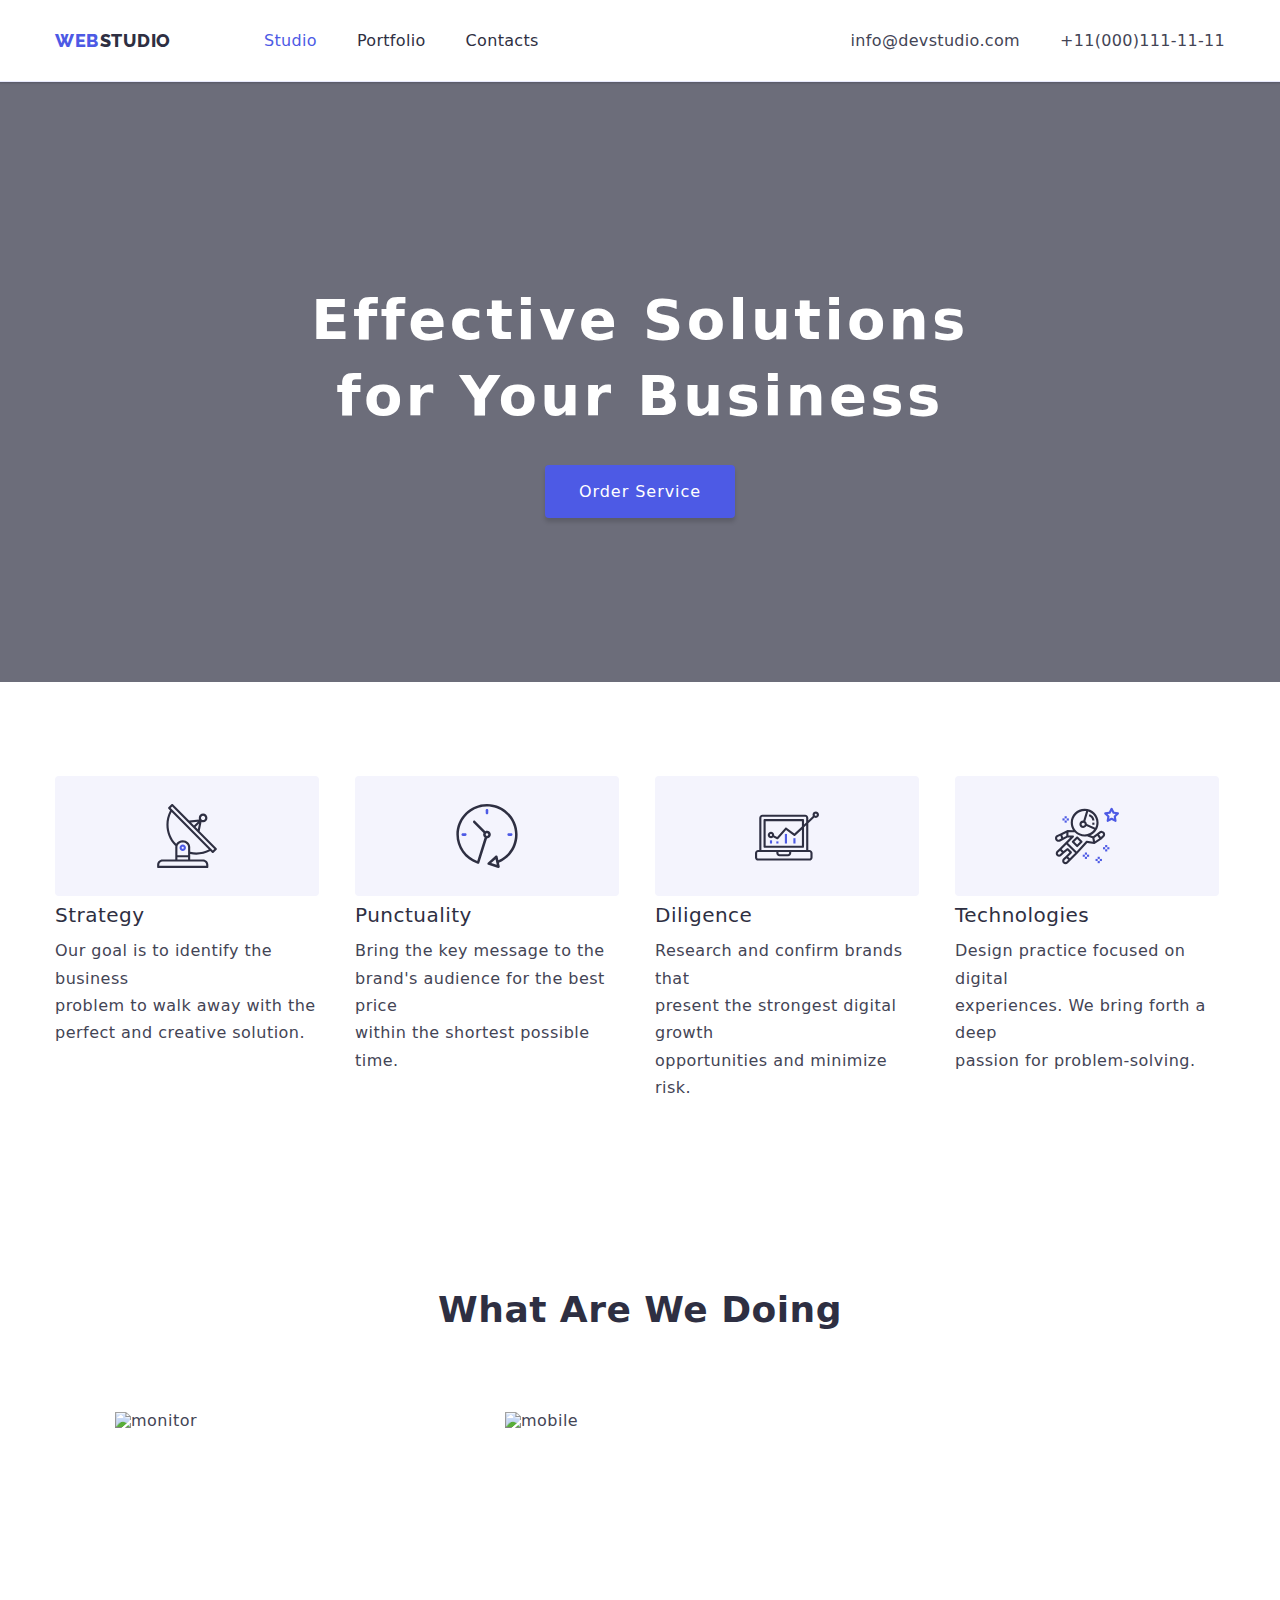
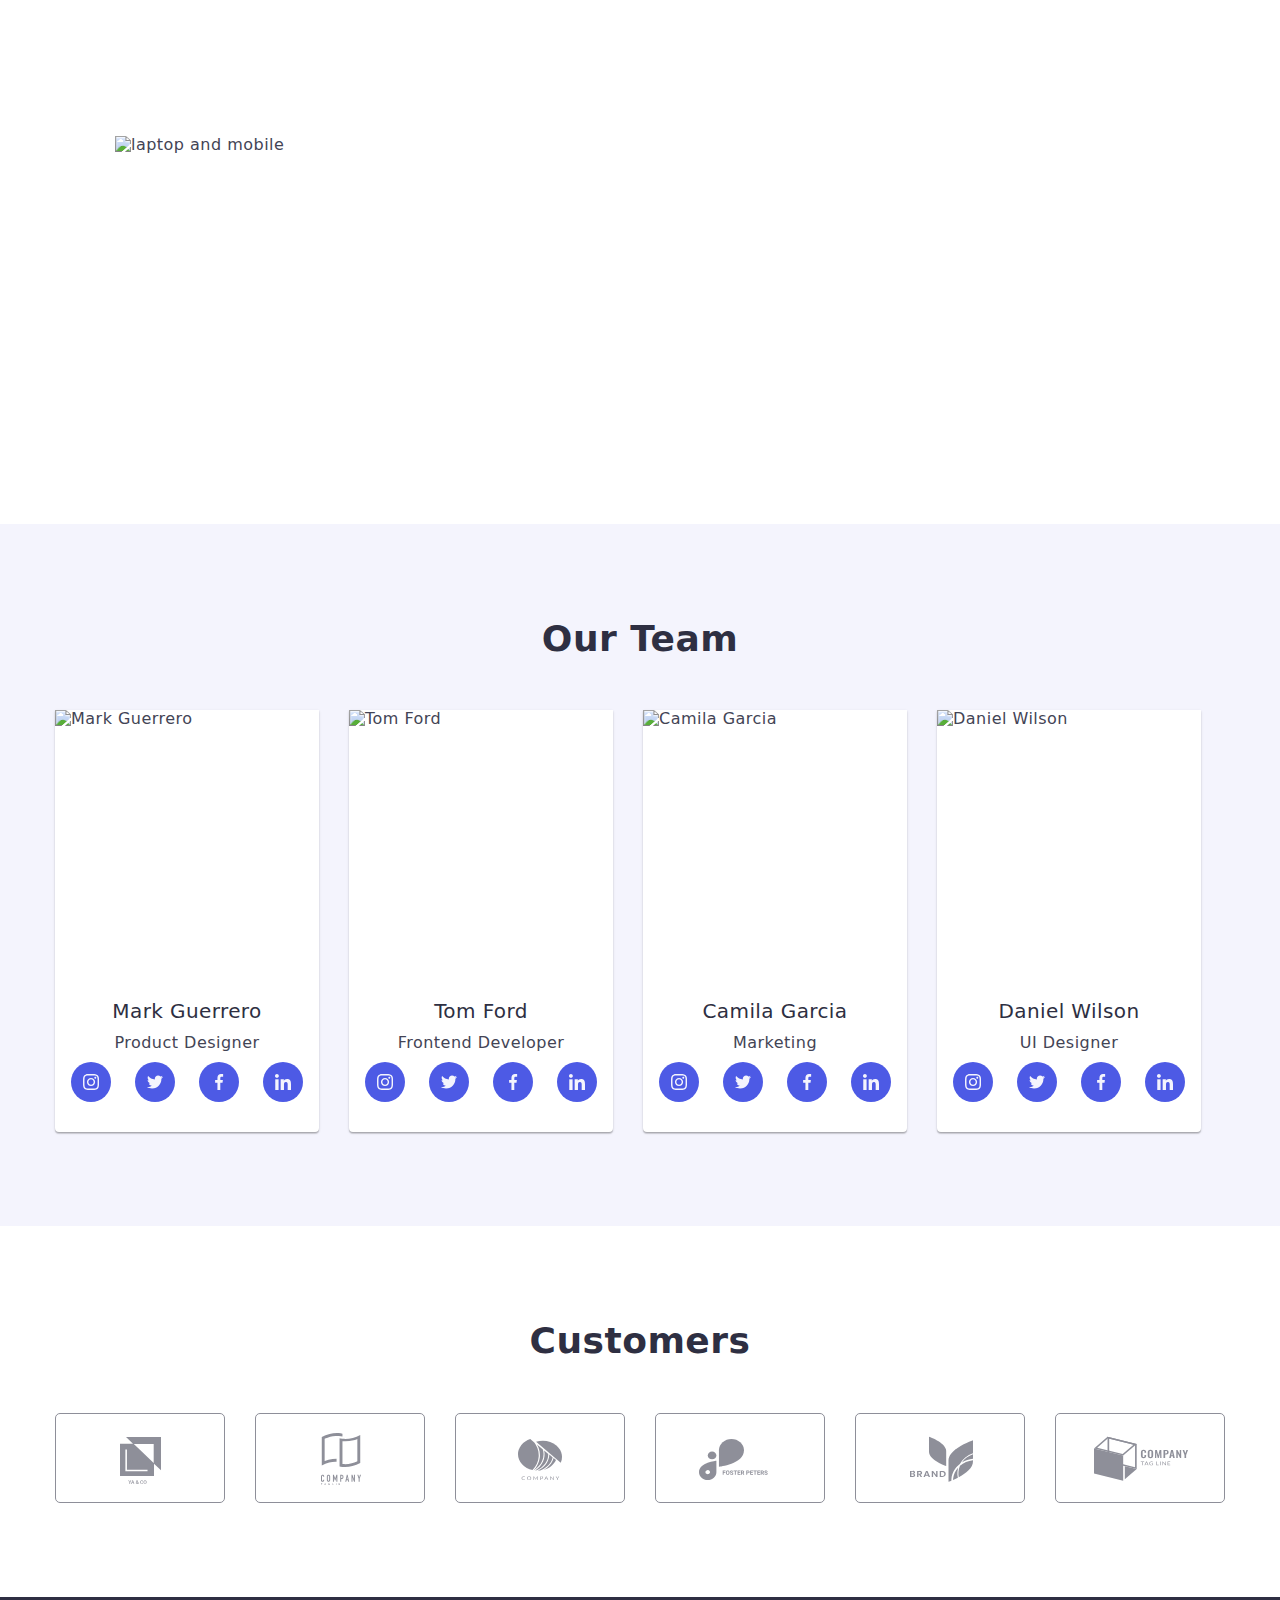
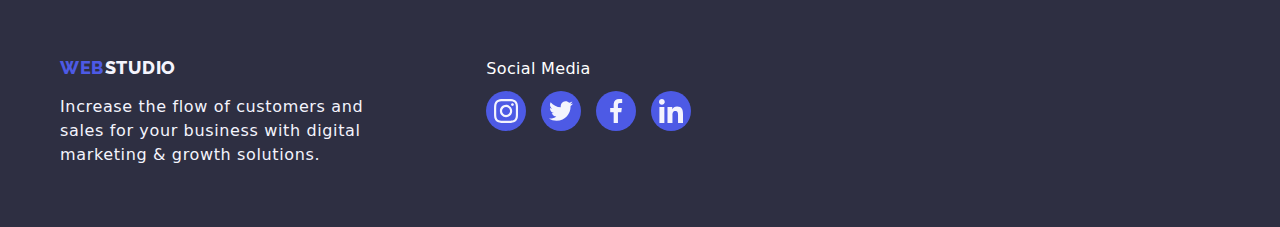
==== index.html @ f1c35217 "c" ====
<!DOCTYPE html>
<html lang="en">
  <head>
    <meta charset="UTF-8" />
    <meta name="viewport" content="width=device-width, initial-scale=1.0" />
    <title>Studio</title>
    <link rel="stylesheet" href="./css/styles.css" />
    <link rel="preconnect" href="https://fonts.googleapis.com " />
    <link rel="preconnect" href="https://fonts.gstatic.com " crossorigin />
    <link
      href="https://fonts.googleapis.com/css2?family=Raleway:wght@800&family=Roboto:wght@400;500;700;900&display=swap"
      rel="stylesheet"
    />
    <link
      rel="stylesheet"
      href="https://cdnjs.cloudflare.com/ajax/libs/modern-normalize/2.0.0/modern-normalize.min.css "
    />
    <!-- AOS -->
    <link href="https://unpkg.com/aos@2.3.1/dist/aos.css" rel="stylesheet" />

    <!-- Animate.CSS -->
    <link
      rel="stylesheet"
      href="https://cdnjs.cloudflare.com/ajax/libs/animate.css/4.1.1/animate.min.css"
    />
  </head>

  <body>
    <!-- Header -->

    <header class="page-header">
      <div class="container menu">
        <nav class="navigation">
          <a href="./index.html" class="logo-link">
            <span class="logo">WEB</span>
            <span class="studio">STUDIO</span>
          </a>

          <ul class="nav-menu list">
            <li class="item">
              <a href="./index.html" class="page current link">Studio</a>
            </li>

            <li class="item">
              <a href="./portfolio.html" class="page link">Portfolio</a>
            </li>

            <li class="item">
              <a href="#" class="page link">Contacts</a>
            </li>
          </ul>
        </nav>

        <ul class="contacts-menu list">
          <li class="item">
            <a href="mailto:info@devstudio.com" class="contact link"
              >info@devstudio.com</a
            >
          </li>
          <li class="item">
            <a href="tel:+110001111111" class="contact link"
              >+11(000)111-11-11</a
            >
          </li>
        </ul>
      </div>
    </header>

    <!-- Main Section -->
    <main>
      <!-- Hero Section  -->
      <section class="hero">
        <div class="container">
          <h1 class="hero-title">
            Effective Solutions <br />
            for Your Business
          </h1>

          <button class="button primary" type="button" data-modal-open>
            Order Service
          </button>
        </div>
      </section>

      <!-- Section 2 -->
      <section class="section">
        <div class="container">
          <ul class="benefits list">
            <li class="item">
              <div class="icon">
                <svg class="antenna" width="64" height="64">
                  <use href="./images/icons.svg#benefits-antenna"></use>
                </svg>
              </div>
              <h3 class="title">Strategy</h3>
              <p class="description">
                Our goal is to identify the business
                <br />problem to walk away with the <br />perfect and creative
                solution.
              </p>
            </li>

            <li class="item">
              <div class="icon">
                <svg class="antenna" width="64" height="64">
                  <use href="./images/icons.svg#benefits-clock"></use>
                </svg>
              </div>
              <h3 class="title">Punctuality</h3>
              <p class="description">
                Bring the key message to the <br />
                brand's audience for the best price <br />
                within the shortest possible time.
              </p>
            </li>

            <li class="item">
              <div class="icon">
                <svg class="antenna" width="64" height="64">
                  <use href="./images/icons.svg#benefits-diagram"></use>
                </svg>
              </div>
              <h3 class="title">Diligence</h3>
              <p class="description">
                Research and confirm brands that <br />
                present the strongest digital growth <br />
                opportunities and minimize risk.
              </p>
            </li>

            <li class="item">
              <div class="icon">
                <svg class="antenna" width="64" height="64">
                  <use href="./images/icons.svg#benefits-astronaut"></use>
                </svg>
              </div>
              <h3 class="title">Technologies</h3>
              <p class="description">
                Design practice focused on digital <br />
                experiences. We bring forth a deep <br />
                passion for problem-solving.
              </p>
            </li>
          </ul>
        </div>
      </section>

      <!-- Section 3 -->
      <section class="section no-top padding">
        <div class="container">
          <h2 class="section-title">What Are We Doing</h2>

          <ul class="what-we-do list">
            <li class="item">
              <img
                src="./images/image-1.jpg"
                alt="monitor"
                width="360"
                height="294"
                class="image"
              />
            </li>

            <li class="item">
              <img
                src="./images/image-2.jpg"
                alt="mobile"
                width="360"
                height="294"
                class="image"
              />
            </li>

            <li class="item">
              <img
                src="./images/image-3.jpg"
                alt="laptop and mobile"
                width="360"
                height="294"
                class="image"
              />
            </li>
          </ul>
        </div>
      </section>

      <!-- Section 4 -->
      <section class="section bg-team">
        <div class="container">
          <h2 class="section-title">Our Team</h2>

          <ul class="team list">
            <li class="item">
              <img
                src="./images/mark.jpg"
                alt="Mark Guerrero"
                width="264"
                height="260"
                class="image"
              />
              <h3 class="name">Mark Guerrero</h3>
              <p class="position">Product Designer</p>
              <ul class="social-team list">
                <li class="icon-item">
                  <a
                    href="https://www.instagram.com/"
                    target="_blank"
                    rel="noopener noreferrer"
                    class="link"
                    aria-label="link to instagram"
                  >
                    <svg class="icon" width="16px" height="16px">
                      <use href="./images/icons.svg#instagram"></use>
                    </svg>
                  </a>
                </li>
                <li class="icon-item">
                  <a
                    href="https://www.twitter.com/"
                    target="_blank"
                    rel="noopener noreferrer"
                    class="link"
                    aria-label="link to twitter"
                  >
                    <svg class="icon" width="16px" height="16px">
                      <use href="./images/icons.svg#twitter"></use>
                    </svg>
                  </a>
                </li>
                <li class="icon-item">
                  <a
                    href="https://www.facebook.com/"
                    target="_blank"
                    rel="noopener noreferrer"
                    class="link"
                    aria-label="link to facebook"
                  >
                    <svg class="icon" width="16px" height="16px">
                      <use href="./images/icons.svg#facebook"></use>
                    </svg>
                  </a>
                </li>
                <li class="icon-item">
                  <a
                    href="https://www.linkedin.com/"
                    target="_blank"
                    rel="noopener noreferrer"
                    class="link"
                    aria-label="link to linkedin"
                  >
                    <svg class="icon" width="16px" height="16px">
                      <use href="./images/icons.svg#linkedin"></use>
                    </svg>
                  </a>
                </li>
              </ul>
            </li>

            <li class="item">
              <img
                src="./images/tom.jpg"
                alt="Tom Ford"
                width="264"
                height="260"
                class="image"
              />
              <h3 class="name">Tom Ford</h3>
              <p class="position">Frontend Developer</p>
              <ul class="social-team list">
                <li class="icon-item">
                  <a
                    href="https://www.instagram.com/"
                    target="_blank"
                    rel="noopener noreferrer"
                    class="link"
                    aria-label="link to instagram"
                  >
                    <svg class="icon" width="16px" height="16px">
                      <use href="./images/icons.svg#instagram"></use>
                    </svg>
                  </a>
                </li>
                <li class="icon-item">
                  <a
                    href="https://www.twitter.com/"
                    target="_blank"
                    rel="noopener noreferrer"
                    class="link"
                    aria-label="link to twitter"
                  >
                    <svg class="icon" width="16px" height="16px">
                      <use href="./images/icons.svg#twitter"></use>
                    </svg>
                  </a>
                </li>
                <li class="icon-item">
                  <a
                    href="https://www.facebook.com/"
                    target="_blank"
                    rel="noopener noreferrer"
                    class="link"
                    aria-label="link to facebook"
                  >
                    <svg class="icon" width="16px" height="16px">
                      <use href="./images/icons.svg#facebook"></use>
                    </svg>
                  </a>
                </li>
                <li class="icon-item">
                  <a
                    href="https://www.linkedin.com/"
                    target="_blank"
                    rel="noopener noreferrer"
                    class="link"
                    aria-label="link to linkedin"
                  >
                    <svg class="icon" width="16px" height="16px">
                      <use href="./images/icons.svg#linkedin"></use>
                    </svg>
                  </a>
                </li>
              </ul>
            </li>

            <li class="item">
              <img
                src="./images/camila.jpg"
                alt="Camila Garcia"
                width="264"
                height="260"
                class="image"
              />
              <h3 class="name">Camila Garcia</h3>
              <p class="position">Marketing</p>
              <ul class="social-team list">
                <li class="icon-item">
                  <a
                    href="https://www.instagram.com/"
                    target="_blank"
                    rel="noopener noreferrer"
                    class="link"
                    aria-label="link to instagram"
                  >
                    <svg class="icon" width="16px" height="16px">
                      <use href="./images/icons.svg#instagram"></use>
                    </svg>
                  </a>
                </li>
                <li class="icon-item">
                  <a
                    href="https://www.twitter.com/"
                    target="_blank"
                    rel="noopener noreferrer"
                    class="link"
                    aria-label="link to twitter"
                  >
                    <svg class="icon" width="16px" height="16px">
                      <use href="./images/icons.svg#twitter"></use>
                    </svg>
                  </a>
                </li>
                <li class="icon-item">
                  <a
                    href="https://www.facebook.com/"
                    target="_blank"
                    rel="noopener noreferrer"
                    class="link"
                    aria-label="link to facebook"
                  >
                    <svg class="icon" width="16px" height="16px">
                      <use href="./images/icons.svg#facebook"></use>
                    </svg>
                  </a>
                </li>
                <li class="icon-item">
                  <a
                    href="https://www.linkedin.com/"
                    target="_blank"
                    rel="noopener noreferrer"
                    class="link"
                    aria-label="link to linkedin"
                  >
                    <svg class="icon" width="16px" height="16px">
                      <use href="./images/icons.svg#linkedin"></use>
                    </svg>
                  </a>
                </li>
              </ul>
            </li>

            <li class="item">
              <img
                src="./images/daniel.jpg"
                alt="Daniel Wilson"
                width="264"
                height="260"
                class="image"
              />
              <h3 class="name">Daniel Wilson</h3>
              <p class="position">UI Designer</p>
              <ul class="social-team list">
                <li class="icon-item">
                  <a
                    href="https://www.instagram.com/"
                    target="_blank"
                    rel="noopener noreferrer"
                    class="link"
                    aria-label="link to instagram"
                  >
                    <svg class="icon" width="16px" height="16px">
                      <use href="./images/icons.svg#instagram"></use>
                    </svg>
                  </a>
                </li>
                <li class="icon-item">
                  <a
                    href="https://www.twitter.com/"
                    target="_blank"
                    rel="noopener noreferrer"
                    class="link"
                    aria-label="link to twitter"
                  >
                    <svg class="icon" width="16px" height="16px">
                      <use href="./images/icons.svg#twitter"></use>
                    </svg>
                  </a>
                </li>
                <li class="icon-item">
                  <a
                    href="https://www.facebook.com/"
                    target="_blank"
                    rel="noopener noreferrer"
                    class="link"
                    aria-label="link to facebook"
                  >
                    <svg class="icon" width="16px" height="16px">
                      <use href="./images/icons.svg#facebook"></use>
                    </svg>
                  </a>
                </li>
                <li class="icon-item">
                  <a
                    href="https://www.linkedin.com/"
                    target="_blank"
                    rel="noopener noreferrer"
                    class="link"
                    aria-label="link to linkedin"
                  >
                    <svg class="icon" width="16px" height="16px">
                      <use href="./images/icons.svg#linkedin"></use>
                    </svg>
                  </a>
                </li>
              </ul>
            </li>
          </ul>
        </div>
      </section>

      <!-- Section 5 Customers Section -->

      <section class="section">
        <div class="container">
          <h2 class="section-title">Customers</h2>
          <ul class="partners list">
            <li class="item">
              <a class="link" href="" aria aria-label="client 1"
                ><svg class="icon" width="104" height="56">
                  <use href="./images/icons.svg#logo1"></use>
                </svg>
              </a>
            </li>
            <li class="item">
              <a class="link" href="" aria aria-label="client 2"
                ><svg class="icon" width="104" height="56">
                  <use href="./images/icons.svg#logo2"></use>
                </svg>
              </a>
            </li>
            <li class="item">
              <a class="link" href="" aria aria-label="client 3"
                ><svg class="icon" width="104" height="56">
                  <use href="./images/icons.svg#logo3"></use>
                </svg>
              </a>
            </li>
            <li class="item">
              <a class="link" href="" aria aria-label="client 4"
                ><svg class="icon" width="104" height="56">
                  <use href="./images/icons.svg#logo4"></use>
                </svg>
              </a>
            </li>
            <li class="item">
              <a class="link" href="" aria aria-label="client 5"
                ><svg class="icon" width="104" height="56">
                  <use href="./images/icons.svg#logo5"></use>
                </svg>
              </a>
            </li>
            <li class="item">
              <a class="link" href="" aria aria-label="client 6"
                ><svg class="icon" width="104" height="56">
                  <use href="./images/icons.svg#logo6"></use>
                </svg>
              </a>
            </li>
          </ul>
        </div>
      </section>
    </main>

    <!-- Footer -->

    <footer class="page-footer">
      <div class="container">
        <!-- Footer -->
        <div class="footer">
          <!-- Footer Address -->
          <div class="footer-address">
            <a href="./index.html" class="logo-link">
              <span class="logo">WEB</span>
              <span class="studio-footer">STUDIO</span>
            </a>
            <p class="footer-description">
              Increase the flow of customers and <br />
              sales for your business with digital <br />
              marketing & growth solutions.
            </p>
          </div>

          <!-- Footer Block -->
          <div class="footer-block">
            <b class="footer-heading">Social Media</b>
            <ul class="social-footer list">
              <li class="icon-item">
                <a
                  class="link"
                  href="https://www.instagram.com/"
                  target="_blank"
                  rel="noopener noreferrer"
                  aria-label="link to instagram"
                >
                  <svg class="social-icon" width="24px" height="24px">
                    <use href="./images/icons.svg#instagram"></use>
                  </svg>
                </a>
              </li>
              <li class="icon-item">
                <a
                  class="link"
                  href="https://www.twitter.com/"
                  target="_blank"
                  rel="noopener noreferrer"
                  aria-label="link to twitter"
                >
                  <svg class="social-icon" width="24px" height="24px">
                    <use href="./images/icons.svg#twitter"></use>
                  </svg>
                </a>
              </li>
              <li class="icon-item">
                <a
                  class="link"
                  href="https://www.facebook.com/"
                  target="_blank"
                  rel="noopener noreferrer"
                  aria-label="link to facebook"
                >
                  <svg class="social-icon" width="24px" height="24px">
                    <use href="./images/icons.svg#facebook"></use>
                  </svg>
                </a>
              </li>

              <li class="icon-item">
                <a
                  class="link"
                  href="https://www.linkedin.com/"
                  target="_blank"
                  rel="noopener noreferrer"
                  aria-label="link to linkedin"
                >
                  <svg class="social-icon" width="24px" height="24px">
                    <use href="./images/icons.svg#linkedin"></use>
                  </svg>
                </a>
              </li>
            </ul>
          </div>
        </div>
      </div>
    </footer>

    <!-- Modal -->
    <div class="backdrop is-hidden" data-modal>
      <div class="modal">
        <button class="modal-close" type="button" data-modal-close>
          <svg class="modal-close-icon" width="8" height="8">
            <use href="./images/icons.svg#icon-close"></use>
          </svg>
        </button>
      </div>
    </div>

    <!-- AOS SCRIPTS -->
    <script src="https://unpkg.com/aos@2.3.1/dist/aos.js"></script>

    <!-- INITIALIZE AOS -->
    <script>
      AOS.init();
    </script>

    <!-- Modal Script -->
    <script src="./js/modal.js"></script>
  </body>
</html>
---- css/styles.css ----
:root {
  --iris: #4d5ae5;
  --navyblue: #2e2f42;
  --cloud: #f4f4fd;
  --cornflower: #e7e9fc;
  --ocean: #404bbf;
  --slate: #434455;
  --dairy, #FCFCFC
}

body {
  font-family: "Roboto", sans-serif;
  font-size: 16px;
  letter-spacing: 0.03em;
  color: var(--slate);
}

h1,
h2,
h3,
h4,
h5,
h6,
p {
  margin: 0;
}

html {
  box-sizing: border-box;
}

*,
*::before *::after {
  box-sizing: inherit;
}

.link {
  text-decoration: none;
  color: inherit;
}

img {
  display: block;
  max-width: 100%;
  height: auto;
}

.page-header {
  border-bottom: 1px solid var(--cornflower, #e7e9fc);
  box-shadow: 0px 1px 6px 0px rgba(46, 47, 66, 0.08),
    0px 1px 1px 0px rgba(46, 47, 66, 0.16),
    0px 2px 1px 0px rgba(46, 47, 66, 0.08);
}

.list {
  list-style: none;
  padding: 0;
  margin: 0;
}

/* Header */

.menu,
.navigation,
.nav-menu,
.contacts-menu {
  display: flex;
  align-items: center;

  transition: color 250ms cubic-bezier(0.4, 0, 0.2, 1);
}

.contacts-menu {
  margin-left: auto;
  gap: 40px;
}

.nav-menu .item:not(:last-child) .contacts-menu .item:not(:last-child) {
  margin-right: 50px;
}

.logo-link {
  font-family: "Raleway", sans-serif;
  font-size: 0;
  font-weight: 800;
  line-height: 1.17;
  text-decoration: none;
}

.logo-link > span {
  font-size: 18px;
  letter-spacing: 0.04em;
}

.logo {
  color: var(--iris, #4d5ae5);
}

.button {
  border-color: transparent;
  font-family: inherit;
  font-weight: 500;
  line-height: 1.5;
  border-radius: 4px;
  letter-spacing: 0.03em;
  cursor: pointer;
  font-size: 16px;

  background-color: transparent;
  transition: background-color 250ms cubic-bezier(0.4, 0, 0.2, 1);
}

.button.primary {
  color: white;
  background-color: var(--iris);
  line-height: 1.87;
  letter-spacing: 0.06em;
  padding: 10px 32px;
  box-shadow: 0px 4px 4px 0px rgba(0, 0, 0, 0.15);

  transition: background-color 250ms cubic-bezier(0.4, 0, 0.2, 1),
    color 250ms cubic-bezier(0.4, 0, 0.2, 1);
}

.button.primary:hover,
.button.primary:focus {
  color: var(--cloud);
  background-color: var(--ocean);
}

.filters {
  display: flex;
  justify-content: center;
  margin-bottom: 50px;
}

.filters .space + .space {
  margin-left: 8px;
}

.button.filter {
  background-color: var(--cloud);
  font-weight: 500;
  line-height: 1.62;
  padding: 6px 22px;
  color: var(--iris);
}

.button.filter:hover,
.button.filter:focus,
.button.filter.current {
  background-color: var(--ocean);
  color: var(--cloud);
  box-shadow: 0px 3px 1px rgba(0, 0, 0, 0.1), 0px 1px 2px rgba(0, 0, 0, 0.08),
    0px 2px 2px rgba(0, 0, 0, 0.12);
}

.project .name {
  font-size: 20px;
  font-weight: 500;
  line-height: 2;
  letter-spacing: 0.04em;
  color: var(--navyblue);
  margin-bottom: 4px;
}

.project .type {
  color: var(--slate);
  font-weight: 400;
  line-height: 1.87;
}

.project-card {
  flex-basis: calc(100% / 3 - 30px);
  margin-left: 30px;
  margin-top: 30px;
}

.section.no-top-padding {
  padding-top: 0;
}

.section-title {
  font-size: 36px;
  line-height: 1.17;
  color: var(--navyblue);
  text-align: center;
  margin-bottom: 50px;
}

.studio {
  color: var(--navyblue, #2e2f42);
}

.nav-menu {
  margin-left: 93px;
  gap: 40px;
}

.nav-menu .page,
.contacts-menu .contact {
  font-weight: 500;
  color: var(--navyblue);
  text-decoration: none;
  line-height: 1.14;
  letter-spacing: 0.02em;
  display: block;
  padding-top: 32px;
  padding-bottom: 31px;
}

.contacts-menu .contact {
  color: var(--slate);
  font-weight: 400;
}

.nav-menu .page:hover,
.nav-menu .page:focus,
.nav-menu .page.current,
.contacts-menu .contact:hover,
.contacts-menu .contact:focus {
  color: var(--iris);
}

.bg-team {
  background-color: var(--cloud);
}

.team {
  display: flex;
  flex-wrap: wrap;
  margin-left: -30px;
  margin-top: -30px;
}

.team .item {
  flex-basis: calc(100% / 4-30px);
  margin-left: 30px;
  margin-top: 30px;
  padding-bottom: 30px;
  background-color: white;
  border-radius: 0px 0px 4px 4px;
  box-shadow: 0px 1px 3px rgba(0, 0, 0, 0.12), 0px 1px 1px rgba(0, 0, 0, 0.14),
    0px 2px 1px rgba(0, 0, 0, 0.12);
}

.substrate {
  background-color: white;
  padding: 20px 24px;
  border: 1px solid #eeeeee;
  border-top: 0;
}

/* Hero Section */

.hero {
  background-color: var(--grey, rgba(46, 47, 66, 0.7));
  background-image: url(../images/people-office.jpg);
  background-size: cover;
  background-position: center;
  background-repeat: no-repeat;
  background-blend-mode: overlay;
  padding: 200px 0;
  text-align: center;
  height: 600px;
}

/* .hero another option */
/* padding: 200px 0; */
/* text-align: center; */
/* background-image: liner-gradient 
      (rgba(46, 47, 66, 0.78), rgba(46, 47, 66, 0.78)),
    url(../images/people-office.jpg);
  margin: 0 auto; */
/* height: 600px; */
/* background-size: cover; */
/* background-position: center; */
/* background-repeat: no-repeat; */

.hero-title {
  color: var(--white, #fff);
  font-size: 56px;
  font-weight: 700;
  line-height: 1.36;
  letter-spacing: 0.06em;
  margin-bottom: 30px;
}

.section {
  padding-top: 94px;
  padding-bottom: 94px;
}

.container {
  width: 1200px;
  padding: 0 15px;
  margin: 0 auto;
}

/* Section 2 */

.benefits .item {
  flex-basis: calc(100% / 4 - 30px);
  margin-left: 30px;
  margin-top: 30px;
}

.benefits .icon {
  background-color: var(--cloud);
  display: flex;
  justify-content: center;
  align-items: center;
  border-radius: 4px;
  height: 120px;
  width: 264px;
  margin-bottom: 8px;
}

.benefits {
  display: flex;
  flex-wrap: wrap;
  margin-left: -30px;
  margin-top: -30px;
}

.benefits .title {
  font-size: 20px;
  font-weight: 500;
  color: var(--navyblue);
  margin-bottom: 10px;
}

.benefits .description {
  color: var(--slate);
  line-height: 1.71;
  font-size: 16px;
  font-weight: 400;
}

/* Section 3 */

.what-we-do {
  display: flex;
  flex-wrap: wrap;
  margin-left: 30px;
  margin-right: 30px;
}

.what-we-do .item {
  flex-basis: calc(100% / 3 - 30px);
  margin-left: 30px;
  margin-top: 30px;
}

/* Section 4 OUR TEAM */

.team .name,
.team .position {
  font-size: 16px;
  line-height: 1.19;
  text-align: center;
}

.team .name {
  font-size: 20px;
  font-weight: 500;
  letter-spacing: 0.02em;
  color: var(--navyblue);
  text-align: center;
  margin-bottom: 10px;
  margin-top: 30px;
}

.team .position {
  color: var(--slate);
  font-size: 16px;
  font-weight: 400;
  text-align: center;
}

.team .social-team {
  justify-content: center;
  display: flex;
  gap: 24px;
  padding-top: 10px;
}

.social-team .link {
  display: flex;
  width: 100%;
  height: 100%;
  align-items: center;
  justify-content: center;
  border-radius: 50%;
  background-color: var(--iris);
  color: var(--cloud);
}

.icon-item {
  width: 40px;
  height: 40px;
}

.team .icon {
  fill: currentColor;
  width: 16px;
  height: 16px;
}

/* CUSTOMER SECTION */

.partners {
  display: flex;
  gap: 30px;
}

.partners .item {
  width: calc((100% - 150px) / 6);
  height: 90px;
}

.partners .link {
  width: 100%;
  height: 100%;
  border: 1px solid #8e8f99;
  border-radius: 5px;

  display: flex;
  justify-content: center;
  align-items: center;
  color: #8e8f99;
}

.partners .icon {
  fill: currentColor;
}

.partners .link:hover,
.partners .link:focus {
  border-color: #404bbf;
  color: #404bbf;
}

.social-team .link:hover,
.social-team .link:focus {
  background-color: #31d0aa;
}

/* Footer Section */

.page-footer {
  background: var(--navyblue, #2e2f42);
  padding: 60px 0 60px 60px;
  margin: 0 auto;
}

.projects {
  flex-wrap: wrap;
  display: flex;
  margin-left: -30px;
  margin-top: -30px;
}

.studio-footer {
  color: var(--cloud, #f4f4fd);
}

.footer-description {
  color: var(--cloud, #f4f4fd);
  font-size: 16px;
  padding-top: 17px;
  line-height: 1.5;
  letter-spacing: 0.04em;
}

.footer-heading {
  color: white;
  font-size: 16px;
  font-style: normal;
  font-weight: 500;
  line-height: 24px; /* 150% */
  letter-spacing: 0.32px;
}

.social-icon {
  fill: currentColor;
  width: 24px;
  height: 24px;
}

.social-footer.list {
  padding-top: 10px;
  display: flex;
  justify-content: flex-start;
  gap: 15px;
}

.social-footer .link {
  justify-content: center;
  display: flex;
  height: 100%;
  align-items: center;
  border-radius: 50%;
  color: var(--cloud);
  background-color: var(--iris);
}

.footer-block {
  margin-top: 12px;
  margin-left: 123px;
}

.footer-address {
  margin-top: 12px;
  margin-left: 25px;
}

.footer {
  display: flex;
  flex-wrap: wrap;
  margin-top: -12px;
  margin-left: -50px;
  align-items: baseline;
}

.social-footer .link:hover,
.social-footer .link:focus {
  background-color: #31d0aa;
}

/* Portfolio Projects box overlay */

.project-item {
  position: relative;
  overflow: hidden;
}

.overlay-text {
  position: absolute;
  top: 0;
  height: 100%;
  width: 100%;
  padding: 40px;
  font-family: Roboto;
  font-size: 16px;
  font-style: normal;
  font-weight: 400;
  line-height: 24px; /* 150% */
  letter-spacing: 0.32px;
  color: var(--cloud);
  background-color: var(--iris);
  transform: translateY(100%);
  transition: transform 250ms ease-in-out;
}

.project-card:hover .overlay-text,
.project-card:focus {
  transform: translateY(0);
}

/*Modal Window*/
.backdrop {
  position: fixed;
  top: 0;
  left: 0;
  width: 100%;
  height: 100%;
  background-color: rgba(0, 0, 0, 0.2);
  opacity: 1;
  transition: opacity 250ms cubic-bezier(0.4, 0, 0.2, 1);
}

.modal {
  position: absolute;
  top: 50%;
  left: 50%;
  width: 408px;
  height: 584px;
  border-radius: 4px;
  background: var(--dairy, #FCFCFC);
  box-shadow: 0px 2px 1px 0px rgba(0, 0, 0, 0.20), 0px 1px 3px 0px rgba(0, 0, 0, 0.12), 0px 1px 1px 0px rgba(0, 0, 0, 0.14);

  transform: translate(-50%, -50%) scale(1);
  transition: transform 250ms cubic-bezier(0.4, 0, 0.2, 1);
}

.backdrop.is-hidden .modal {
  transform: translate(-50%, -50%) scale(0);
}

.modal-close {
  position: absolute;
  top: 8px;
  right: 8px;
  padding: 0;
  display: flex;
  justify-content: center;
  align-items: center;
  width: 30px;
  height: 30px;

  background-color: white;
  color: black;
  border: 1px solid rgba(0, 0, 0, 0.1);
  border-radius: 15px;
  cursor: pointer;

  transition: color 250ms cubic-bezier(0.4, 0, 0.2, 1);
}

.modal-close-icon {
  fill: currentColor;
}

.modal-close:hover,
.modal-close:focus {
  color: var(--iris);
}

.is-hidden {
  visibility: none;
  opacity: 0;
  pointer-events: none;
}
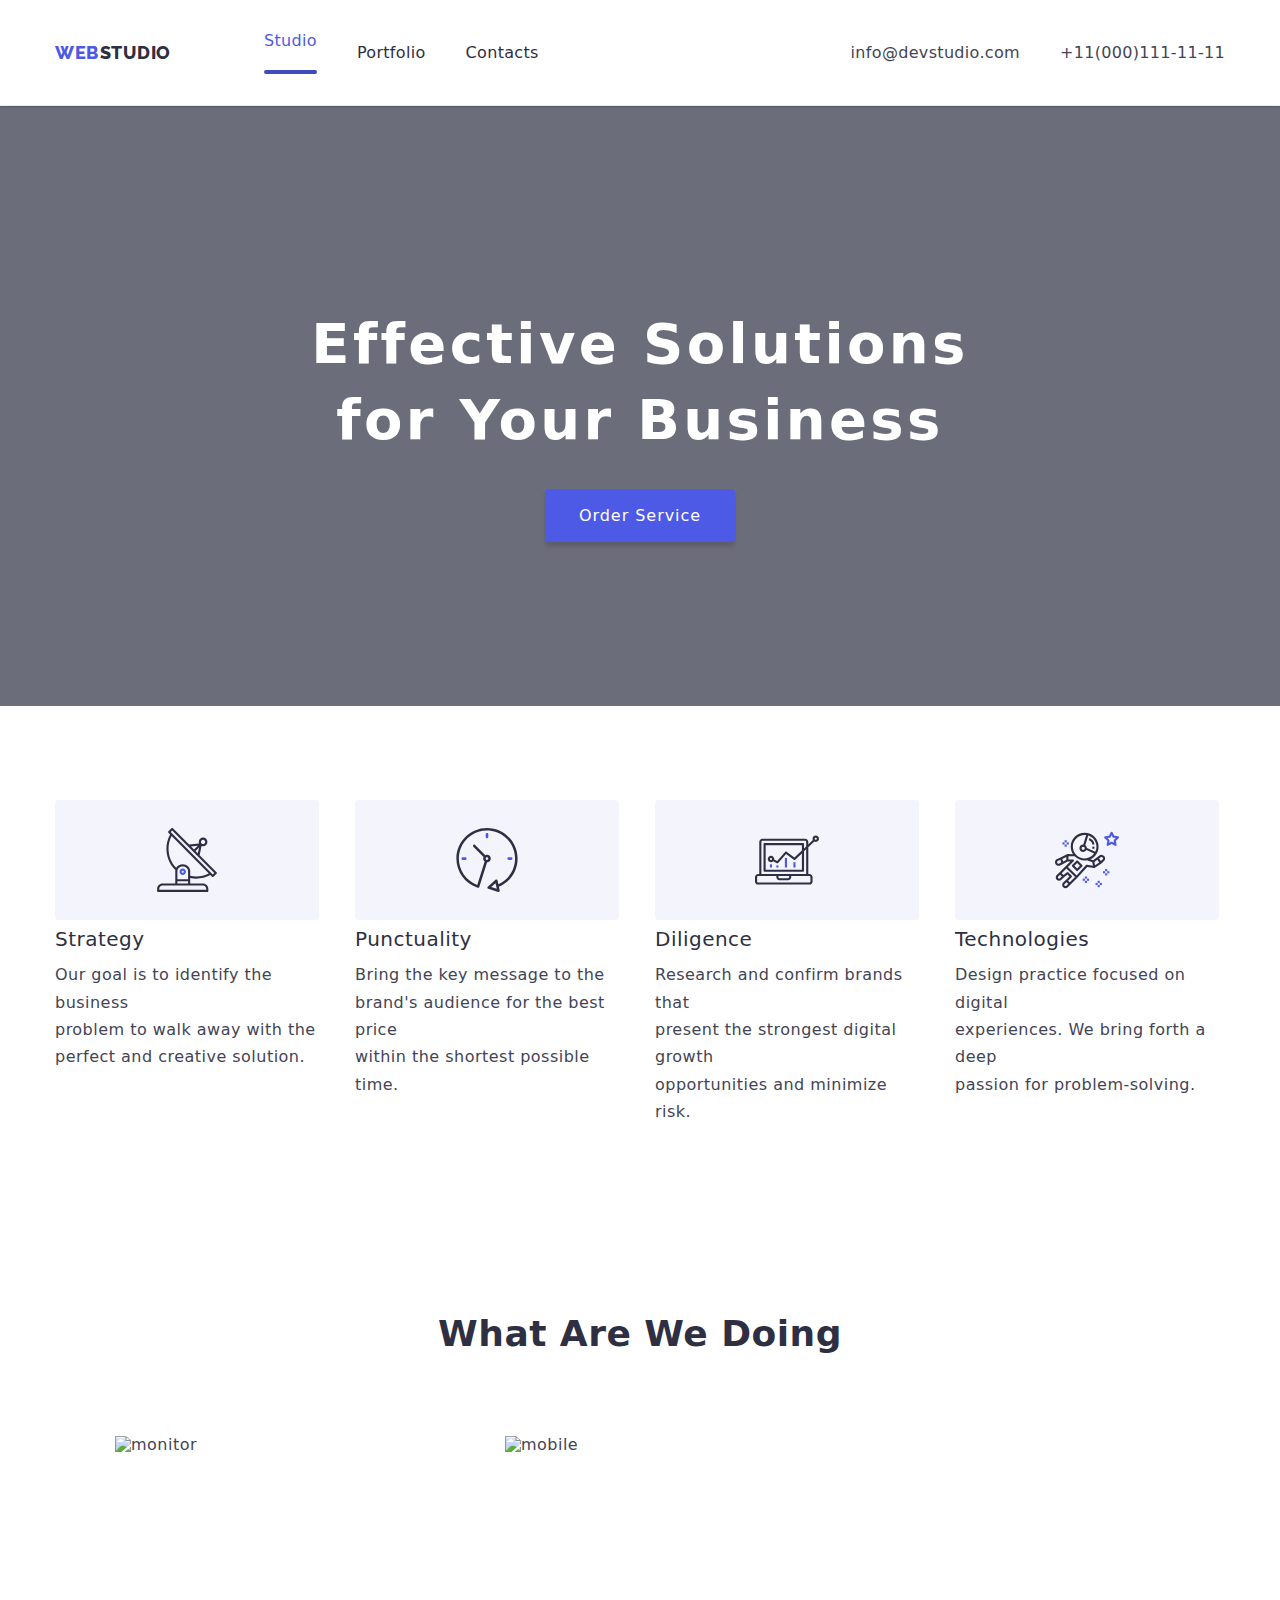
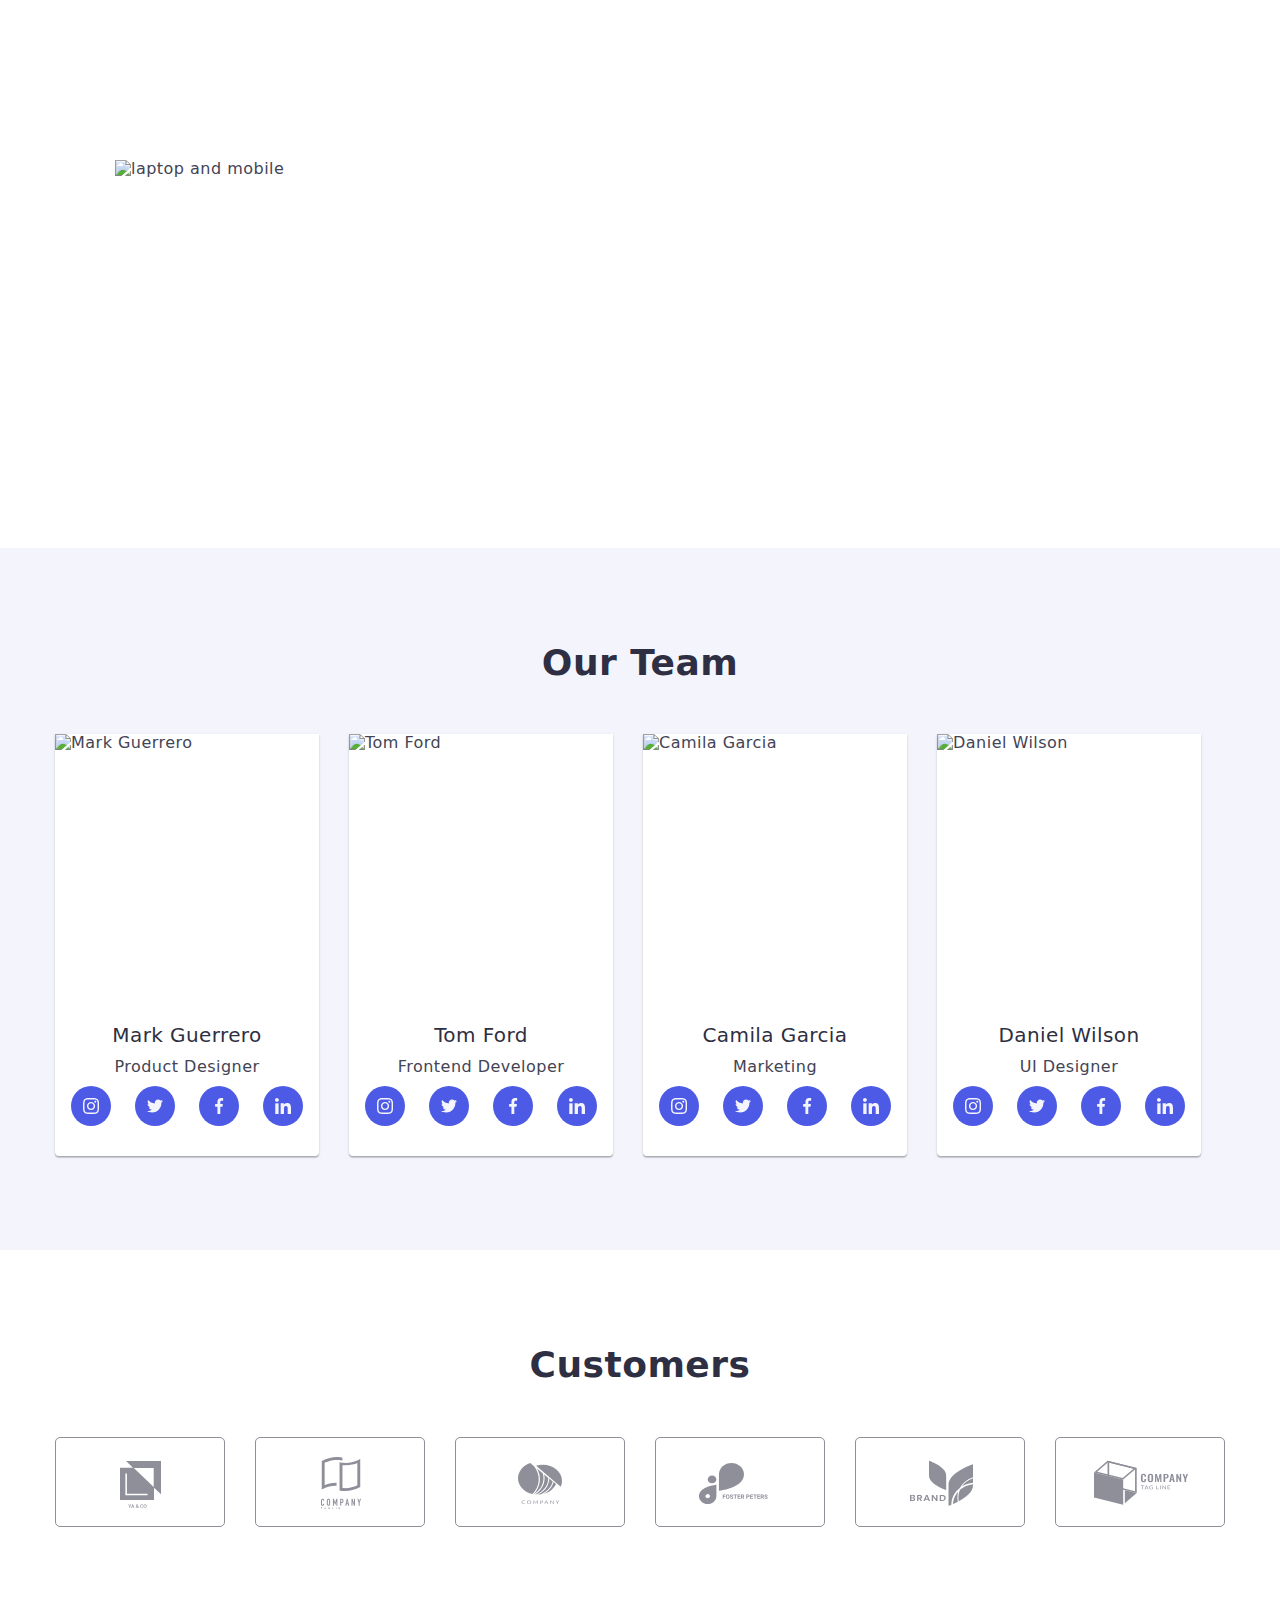
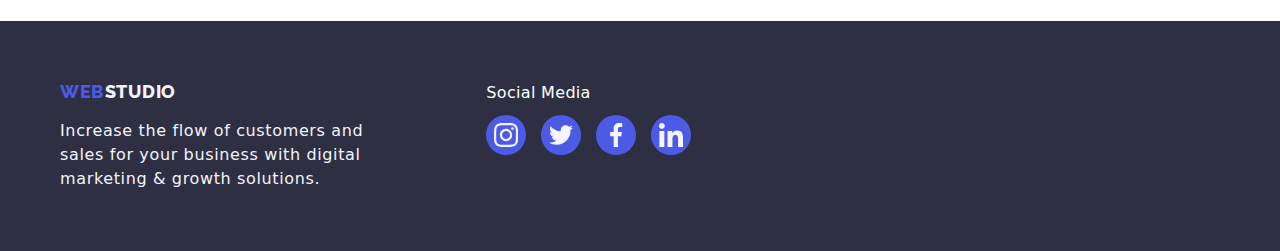
==== commit c4e32c27: "c" ====
--- a/index.html
+++ b/index.html
@@ -14,14 +14,6 @@
     <link
       rel="stylesheet"
       href="https://cdnjs.cloudflare.com/ajax/libs/modern-normalize/2.0.0/modern-normalize.min.css "
-    />
-    <!-- AOS -->
-    <link href="https://unpkg.com/aos@2.3.1/dist/aos.css" rel="stylesheet" />
-
-    <!-- Animate.CSS -->
-    <link
-      rel="stylesheet"
-      href="https://cdnjs.cloudflare.com/ajax/libs/animate.css/4.1.1/animate.min.css"
     />
   </head>
 
@@ -603,14 +595,6 @@
       </div>
     </div>
 
-    <!-- AOS SCRIPTS -->
-    <script src="https://unpkg.com/aos@2.3.1/dist/aos.js"></script>
-
-    <!-- INITIALIZE AOS -->
-    <script>
-      AOS.init();
-    </script>
-
     <!-- Modal Script -->
     <script src="./js/modal.js"></script>
   </body>
--- a/css/styles.css
+++ b/css/styles.css
@@ -174,6 +174,7 @@
   flex-basis: calc(100% / 3 - 30px);
   margin-left: 30px;
   margin-top: 30px;
+  transition: box-shadow 250ms cubic-bezier(0.4, 0, 0.2, 1);
 }
 
 .section.no-top-padding {
@@ -220,6 +221,17 @@
 .contacts-menu .contact:hover,
 .contacts-menu .contact:focus {
   color: var(--iris);
+}
+.page.current::after {
+  content: "";
+  display: flex;
+  width: 100%;
+  height: 4px;
+  background-color: var(--ocean);
+  border-radius: 2px;
+  padding-bottom: 0px;
+margin-top: 20px;
+ 
 }
 
 .bg-team {
@@ -394,6 +406,7 @@
   border-radius: 50%;
   background-color: var(--iris);
   color: var(--cloud);
+  transition: background-color 250ms cubic-bezier(0.4, 0, 0, 0.2, 1);
 }
 
 .icon-item {
@@ -429,7 +442,9 @@
   justify-content: center;
   align-items: center;
   color: #8e8f99;
-}
+  transition: background-color 250ms cubic-bezier(0.4, 0, 0, 0.2, 1), color 250ms cubic-bezier(0.4, 0, 0, 0.2, 1);
+}
+
 
 .partners .icon {
   fill: currentColor;
@@ -503,6 +518,7 @@
   border-radius: 50%;
   color: var(--cloud);
   background-color: var(--iris);
+  transition: background-color 250ms cubic-bezier(0.4, 0, 0.2, 1);
 }
 
 .footer-block {
@@ -530,32 +546,35 @@
 
 /* Portfolio Projects box overlay */
 
-.project-item {
+.project-overlay {
   position: relative;
   overflow: hidden;
 }
 
-.overlay-text {
-  position: absolute;
-  top: 0;
+.project .overlay {
+   position: absolute;
+  top:0;
+  left: 0;
   height: 100%;
   width: 100%;
-  padding: 40px;
-  font-family: Roboto;
-  font-size: 16px;
-  font-style: normal;
-  font-weight: 400;
-  line-height: 24px; /* 150% */
   letter-spacing: 0.32px;
   color: var(--cloud);
   background-color: var(--iris);
-  transform: translateY(100%);
-  transition: transform 250ms ease-in-out;
-}
-
-.project-card:hover .overlay-text,
+  transform: translateY(101%);
+  transition: transform 250ms ease-in-out; 
+}
+
+.project .text {
+  top: 50%;
+  left: 50%;
+}
+  
+
+.project-card:hover .overlay, 
 .project-card:focus {
   transform: translateY(0);
+border: 1px solid var(--cloud, #F4F4FD);
+box-shadow: 0px 2px 1px 0px rgba(46, 47, 66, 0.08), 0px 1px 1px 0px rgba(46, 47, 66, 0.16), 0px 1px 6px 0px rgba(46, 47, 66, 0.08);
 }
 
 /*Modal Window*/
@@ -574,8 +593,8 @@
   position: absolute;
   top: 50%;
   left: 50%;
-  width: 408px;
-  height: 584px;
+  min-width: 408px;
+  min-height: 584px;
   border-radius: 4px;
   background: var(--dairy, #FCFCFC);
   box-shadow: 0px 2px 1px 0px rgba(0, 0, 0, 0.20), 0px 1px 3px 0px rgba(0, 0, 0, 0.12), 0px 1px 1px 0px rgba(0, 0, 0, 0.14);
@@ -596,11 +615,11 @@
   display: flex;
   justify-content: center;
   align-items: center;
-  width: 30px;
-  height: 30px;
-
-  background-color: white;
-  color: black;
+  width: 24px;
+  height: 24px;
+
+  background-color: var(--cornflower);
+  color: var(--navyblue);
   border: 1px solid rgba(0, 0, 0, 0.1);
   border-radius: 15px;
   cursor: pointer;
@@ -614,7 +633,8 @@
 
 .modal-close:hover,
 .modal-close:focus {
-  color: var(--iris);
+  color: var(--cornflower);
+  background-color: var(--ocean);
 }
 
 .is-hidden {
